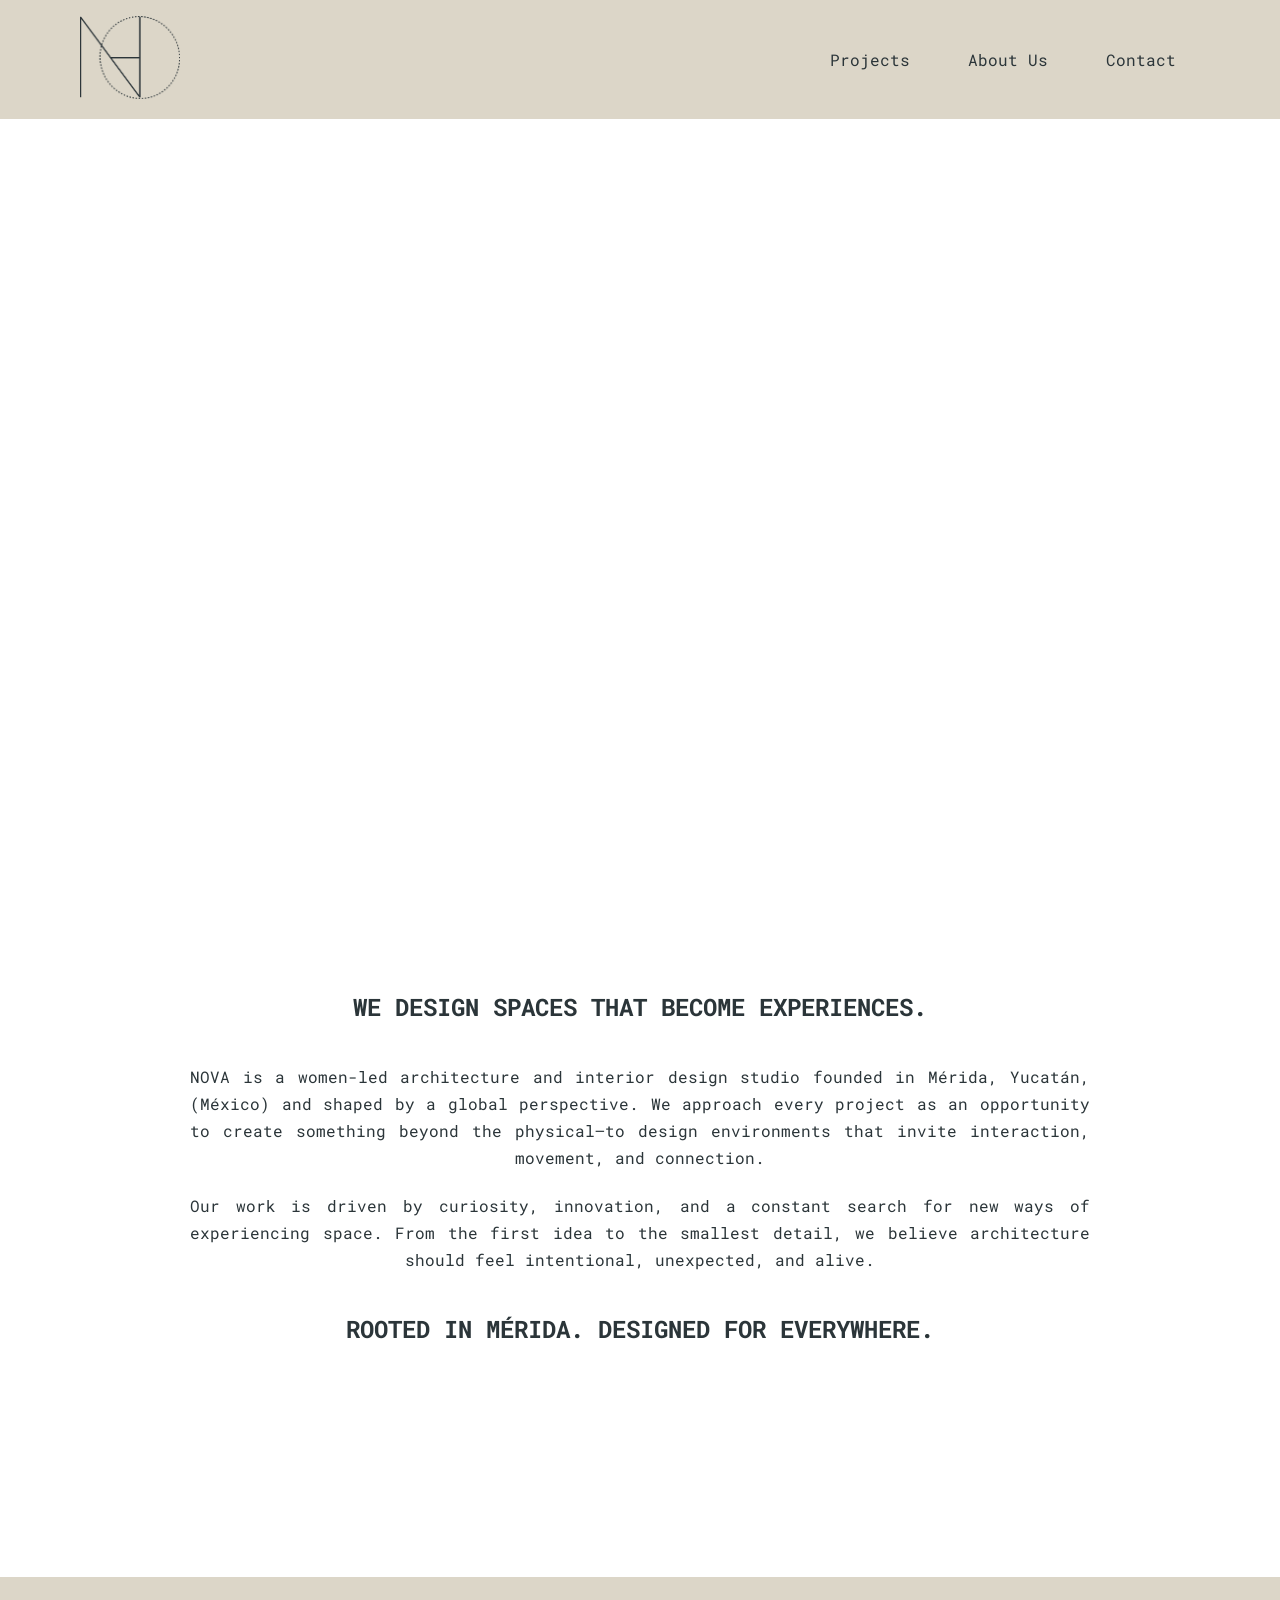
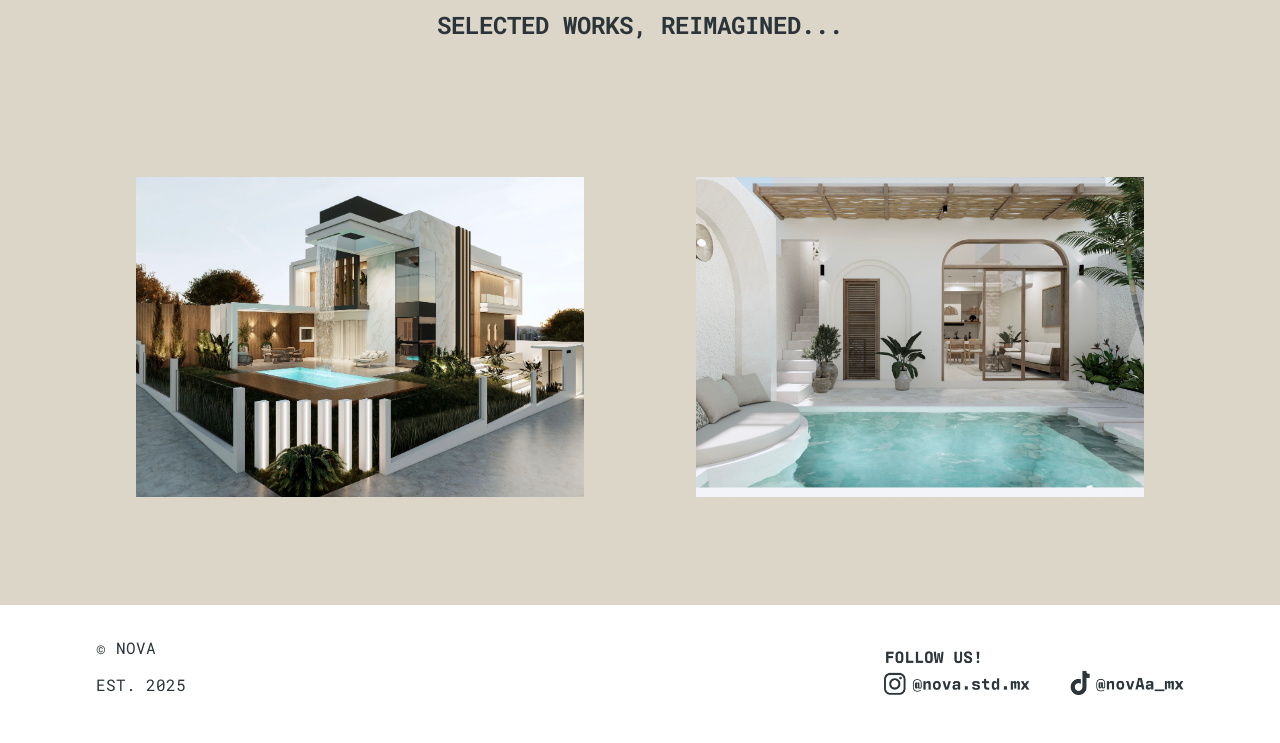
==== index.html @ b60c3815 "Rename Index.html to index.html" ====
<!DOCTYPE html>
<html>
  <head>
    <meta charset="UTF-8" />
     <meta name="viewport" content="width=device-width, initial-scale=1" />
    <title>NOVA|Home</title>
    <link rel="stylesheet" href="./css/style.css">
    <!-- GOOGLE FONT -->
    <link rel="preconnect" href="https://fonts.googleapis.com">
    <link rel="preconnect" href="https://fonts.gstatic.com" crossorigin>
    <link href="https://fonts.googleapis.com/css2?family=IBM+Plex+Mono:ital,wght@0,100;0,200;0,300;0,400;0,500;0,600;0,700;1,100;1,200;1,300;1,400;1,500;1,600;1,700&family=Kaushan+Script&family=Roboto+Mono:ital,wght@0,100..700;1,100..700&display=swap" rel="stylesheet">
   <!-- <script>
        function toggleShow() {
        var menu = document.getElementById('menu')
        menu.classList.toggle('show')
      }
    </script> -->
  </head>

  <body>
    <header>
        <div class="Isotype">
            <img src="./img/landing_page/Isotipo.png" alt="Isotype">
        </div>
        <!-- <span class="mobile-menu" onclick="toggleshow()">&#8801;</span> -->
        <nav>
            <ul class="menu">
                <li>
                    <a href="#">Projects</a>
                    <ul>
                        <li><a href="./Residential.html">Residential</a></li>
                        <li><a href="./Commercial.html">Commercial</a></li>
                        <li><a href="#">Interior Design</a></li>
                    </ul>
                </li>
                <li><a href="#">About Us</a></li>
                <li><a href="#">Contact</a></li>
            </ul>
        </nav>
    </header>

    <main>
        <section class="hero">
            <video loop width="2560" height="1440" autoplay muted>
                <source src="./img/landing_page/hero_video.MP4" type="video/mp4">
            </video>
        </section>

        <!-- DESIGN PHILOSOPHY SECTION -->
        <section class="DesignPhilosophy">
            <h2>WE DESIGN SPACES THAT BECOME EXPERIENCES.</h2>
            <p>
                NOVA is a women-led architecture and interior design studio
                founded in Mérida, Yucatán, (México) and shaped by a global
                perspective. We approach every project as an opportunity to
                create something beyond the physical—to design environments that
                invite interaction, movement, and connection.
            </p>
            <p>
                Our work is driven by curiosity, innovation, and a constant
                search for new ways of experiencing space. From the first idea to
                the smallest detail, we believe architecture should feel
                intentional, unexpected, and alive.
            </p>
            <h2>ROOTED IN MÉRIDA. DESIGNED FOR EVERYWHERE.</h2>
        </section>

         <!-- FEATURED PROJECTS SECTION -->
        <section class="TextFeaturedProjects">
            <h2> SELECTED WORKS, REIMAGINED... </h2>
        </section>
        <section class="FeaturedProjects">
            <div class="FProjects">
                <img src="./img/landing_page/Casa_Luna.jpg" alt="casa luna">
                 <article class="desc">
                    <h2>CASA LUNA</h2>
                    <p>A contemporary residence where light, water, and architecture
                        come together to create a refined living experience.</p>
                 </article>
            </div>

            <div class="FProjects">
                 <img src="./img/landing_page/Terraza_Brisa.jpg" alt="terraza brisa">
                  <article class="desc">
                    <h2>TERRAZA BRISA</h2>
                    <p>
                        Mediterranean-inspired retreat centered around
                        light,water, and natural textures.
                    </p>
                  </article>

            </div>
        </section>
    </main>

    <!-- FOOTER SECTION -->
    <footer>
        <div class="footer_info">
            &copy; NOVA
            <p>EST. 2025</p>
        </div>

        <div class="footer_socials">
            <img src="./img/landing_page/nova_socials.png" alt="nova_social_media">
        </div>
    </footer>
  </body>
---- css/style.css ----
* {
    box-sizing: border-box;
}

html, body {
    margin: 0;
    font-family: Roboto Mono;
    background-color: #fff;
}

img {
    width: 100%;
    height: auto;
}

header {
    display: flex;
    align-items: center;
    background-color: rgb(220, 214, 200);
    padding: 1rem 5rem;
    position: sticky;
    top: 0;
    z-index: 1000;
}

/* NAVIGATION HEADER */

nav {
   /* z-index: 100000; */
    margin-left: auto;
}

.Isotype {
    width: 100px;
}

nav ul {
    list-style: none;
    margin: 0;
    margin-left: auto;
    padding: 0;
    background-color: transparent;
}

nav li {
    display: inline-block;
    position: relative;
}

nav a {
    display: block;
    padding: 1rem 1.5rem;
    color: rgb(43, 53, 57);
    text-decoration: none;
    transition: background-color 0.5s ease;
}

nav a:hover {
    background-color: rgba(255, 255, 255, 0.758);
    border-radius: 6px;
}

/* SUBLINKS */
nav ul li ul {
    display: none; 
    position: absolute;
    top:100%;
    left: 0;
    width: 14rem;
    background-color: rgb(220, 214, 200);
    z-index: 1;
}

nav li:hover > ul, nav li:focus-within > ul {
    display: block;
    border-radius: 6px;
}

nav li li {
    display: block;
}

nav li li a {
    padding: 0.75rem 1.5rem;
    font-size: 0.95rem;
}

/* HERO VIDEO */

.hero video {
    display:block;
    width: 100%;
    height: auto;
}

/* DESIGN PHILOSOPHY */

.DesignPhilosophy {
    text-align: center;
    background-color: #fff;
    padding: 12rem 7rem;
    color: rgb(43, 53, 57);
}

.DesignPhilosophy h2 {
    line-height: 3;
}

.DesignPhilosophy p {
    max-width: 900px;
    text-align: justify;
    text-align-last: center;
    /* text-align-last to make text besides justified, centered */
    margin: 0 auto 1.25rem;
    line-height: 1.7;
}

/* FEATURED PROJECTS SECTION */

.TextFeaturedProjects {
    background-color: rgb(220, 214, 200);
    padding: 2rem;
}
.TextFeaturedProjects h2 {
    text-align: center;
    color: rgb(43, 53, 57);
    margin: 0;
}

.FeaturedProjects {
    width: 100%;
    background-color: rgb(220, 214, 200);
    padding: 5rem;
    display: flex;
    flex-direction: row;
    flex-wrap: wrap;
    justify-content: space-between;
}

.FProjects {
    flex: 0 0 40%;
    margin: 1.5rem auto;
    position: relative;
    overflow: hidden;
}

.desc {
    position: absolute;
    top: 0;
    bottom: 0;
    left: 0;
    right: 0;
    display: flex;
    flex-direction: column;
    justify-content: center;
    align-items: center;
    opacity: 0;
    transition: all 1s ease;
    background-color: rgba(225, 225, 225, 0.8);
}

.desc h2 {
    margin: 0;
}

.FProjects:hover .desc {
    opacity: 1;
}

.FProjects img {
    transform: scale(1);
    transition: all 1s ease;
}

.FProjects .desc h2,
.FProjects .desc p {
    color: rgb(43, 53, 57);
    margin: 0 auto 1rem;
    max-width: 400px;
    text-align: center;
    opacity: 1;
    transform: scale(1);
}

/* FOOTER SECTION */

footer {
    display: flex;
    justify-content: space-between;
    align-items: center;
    background-color: #fff;
    padding: 2rem 6rem;
}

.footer_info {
    color: rgb(43, 53, 57);
}
.footer_socials {
    width: 300px;
}

/* PROJECTS SECTIONS */

main.container {
    background: url('../img/residential/fondoprojects.jpg');
    min-height: 100vh;
    display: flow-root;
    background-size: cover;
    background-position: center;
    background-repeat: no-repeat;
}

.ProjectsIntroduction {
    text-align: center;
    background-color: transparent;
    padding: 10rem 7rem 5rem;
    color: rgb(43, 53, 57);
}

.ResidentialProjects {
    width: 100%;
    background-color: transparent;
    padding: 4rem;
    display: flex;
    flex-direction: row;
    flex-wrap: wrap;
    justify-content: space-between;
}

.ProjectsPhotos {
    flex: 0 0 40%;
    margin: 1.5rem auto;
    position: relative;
    overflow: hidden;
}

.ProjectsPhotos:hover .desc {
    opacity: 1;
}

.ProjectsPhotos img {
    transform: scale(1);
    transition: all 1s ease;
}

.ProjectsPhotos .desc h2,
.ProjectsPhotos .desc p {
    color: rgb(43, 53, 57);
    margin: 0 auto 1rem;
    max-width: 400px;
    text-align: center;
    opacity: 1;
    transform: scale(1);
}

/* ABOUT US SECTION */

/* MEDIA QUERIES SECTION */

@media screen and (max-width: 768px) { 

     body {
        background-color: #fff;
    }

    header {
        flex-direction: column;
        align-items: center;
        padding: 1rem;
    }

    nav {
        margin: 0;
        width: 100%;
    }

    nav ul {
        display: flex;
        flex-wrap: wrap;
        justify-content: center;
    }

    nav a {
        padding: 0.75rem;
    }

    .hero {
        height: 50vh;
        overflow: hidden;
    }
   /* to make hero video adjust/resize on phone screen */
    .hero video {
        display: block;
        width: 100%;
        height: 100%;
        object-fit: cover;
        object-position: center;
    }

    .DesignPhilosophy h2 {
        line-height: 1.5;
    }

    .DesignPhilosophy {
        padding: 8rem 2.2rem;
    }

    .FeaturedProjects {
        padding: 2rem 1rem;
    }

    .FProjects {
        flex-basis: 100%;
        margin: 1rem 0;
    }

    .ProjectsPhotos {
        flex-basis: 100%;
        margin: 1rem 0;
    }

    .ProjectsPhotos .desc,
    .FProjects .desc {
        position: static;
        opacity: 1;
        background-color: transparent;
        padding: 1rem;
        transition: none;
    }

    footer {
        flex-direction: row;
        gap: 1rem;
        padding: 2rem;
        align-items: center;
        justify-content: space-between;
    }

    .footer_info {
        text-align: left;
        font-size: 0.75rem;
    }

    .footer_socials {
        width: auto;
        max-width: 60%;
        text-align: right;
    }

}
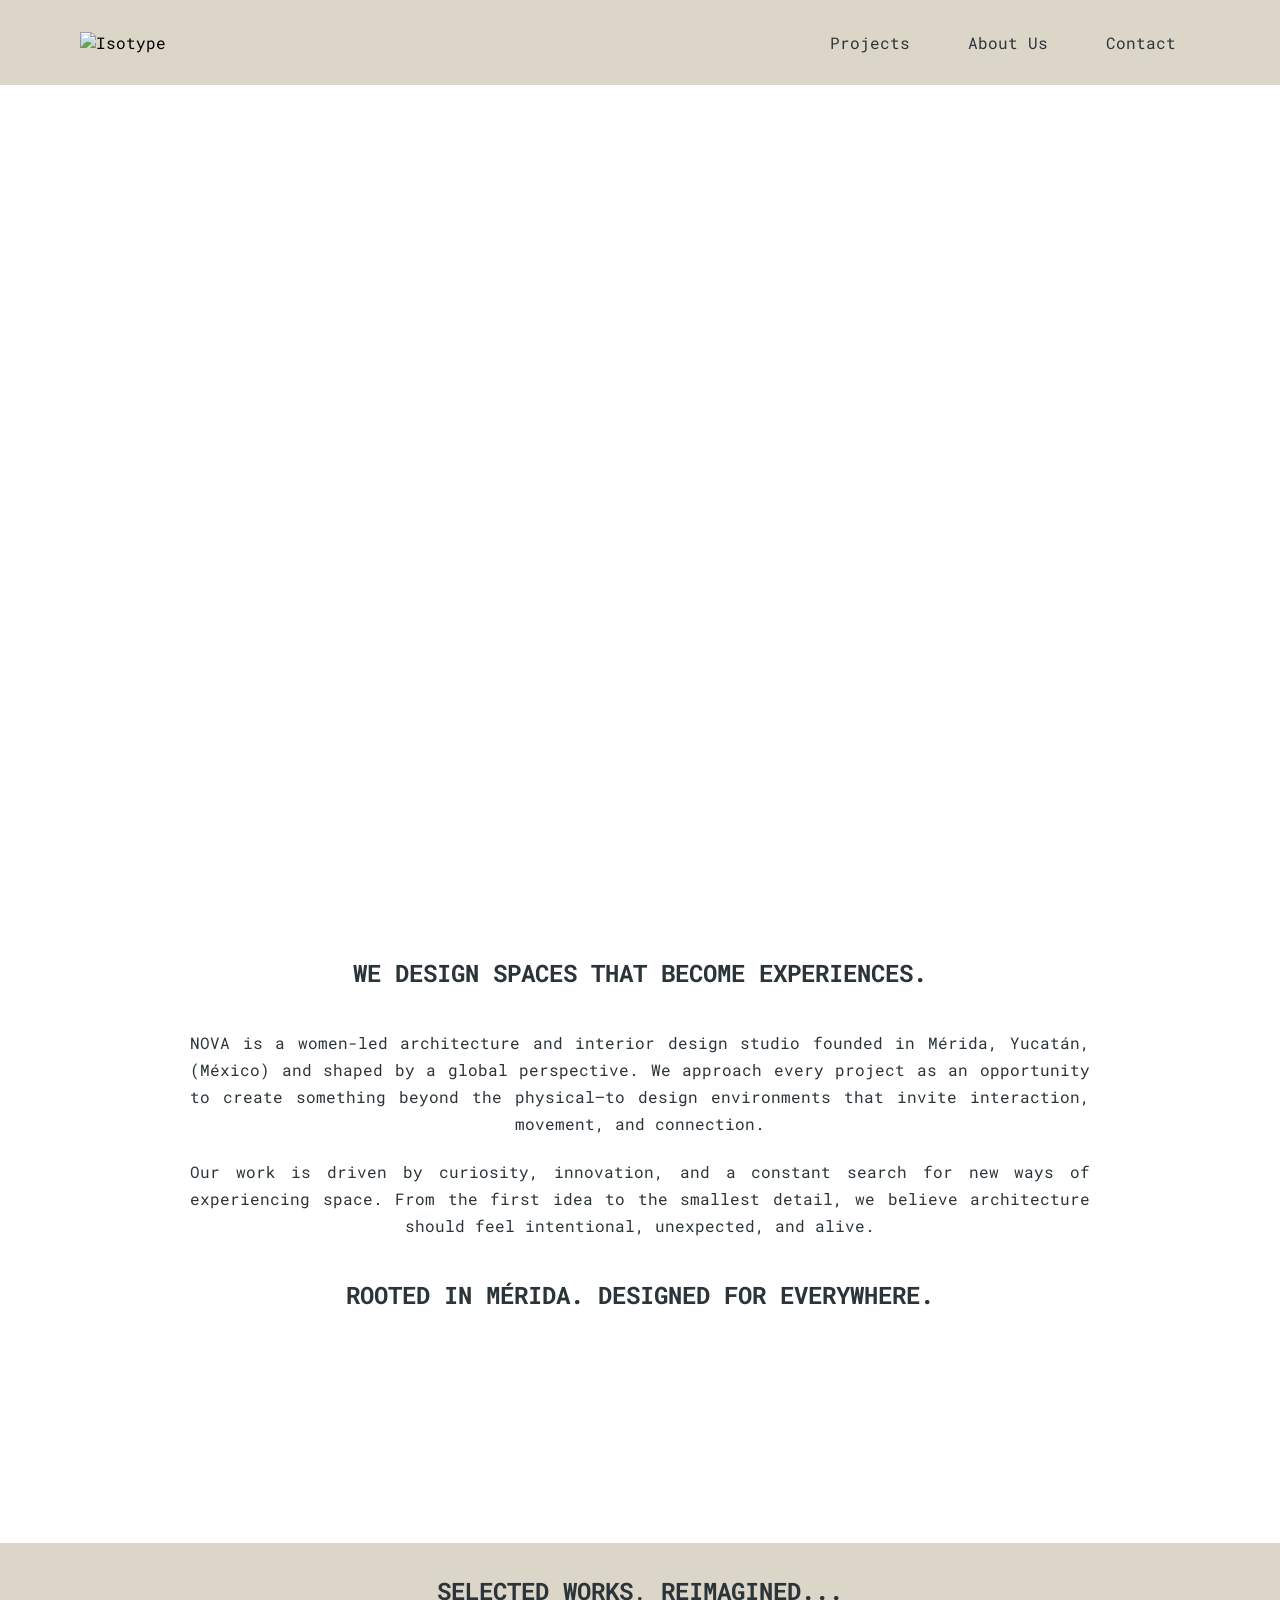
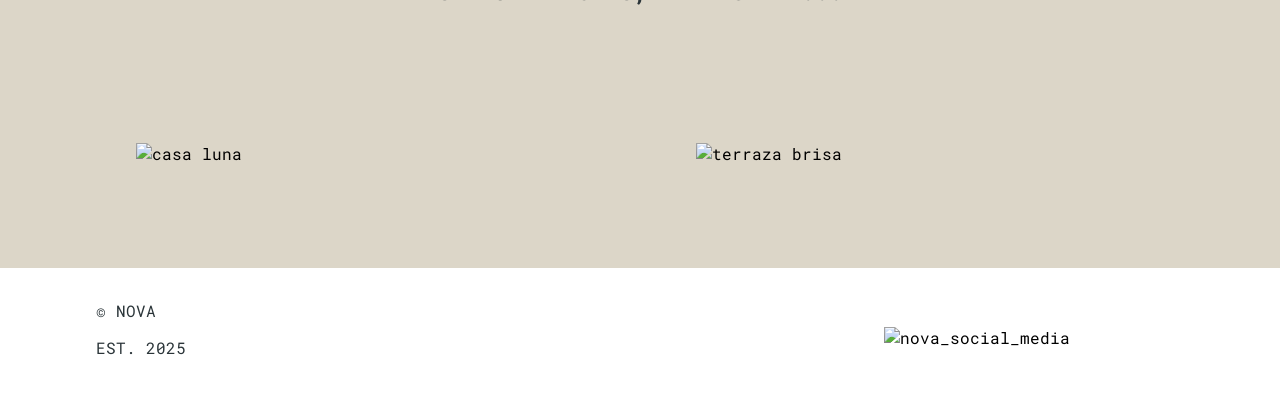
==== commit a75d2072: "add changes" ====
--- a/index.html
+++ b/index.html
@@ -9,32 +9,31 @@
     <link rel="preconnect" href="https://fonts.googleapis.com">
     <link rel="preconnect" href="https://fonts.gstatic.com" crossorigin>
     <link href="https://fonts.googleapis.com/css2?family=IBM+Plex+Mono:ital,wght@0,100;0,200;0,300;0,400;0,500;0,600;0,700;1,100;1,200;1,300;1,400;1,500;1,600;1,700&family=Kaushan+Script&family=Roboto+Mono:ital,wght@0,100..700;1,100..700&display=swap" rel="stylesheet">
-   <!-- <script>
-        function toggleShow() {
-        var menu = document.getElementById('menu')
-        menu.classList.toggle('show')
-      }
-    </script> -->
+   
   </head>
 
   <body>
     <header>
         <div class="Isotype">
-            <img src="./img/landing_page/Isotipo.png" alt="Isotype">
+            <img src="./img/index/Isotipo.png" alt="Isotype">
         </div>
+         <button class="menu-toggle" aria-label="Open navigation menu"
+                aria-expanded="false" aria-controls="site-menu">
+            ☰
+        </button>
         <!-- <span class="mobile-menu" onclick="toggleshow()">&#8801;</span> -->
-        <nav>
+        <nav id="site-menu">
             <ul class="menu">
                 <li>
                     <a href="#">Projects</a>
                     <ul>
                         <li><a href="./Residential.html">Residential</a></li>
                         <li><a href="./Commercial.html">Commercial</a></li>
-                        <li><a href="#">Interior Design</a></li>
+                        <li><a href="./InteriorDesign.html">Interior Design</a></li>
                     </ul>
                 </li>
-                <li><a href="#">About Us</a></li>
-                <li><a href="#">Contact</a></li>
+                <li><a href="./AboutUs.html">About Us</a></li>
+                <li><a href="./Contact.html">Contact</a></li>
             </ul>
         </nav>
     </header>
@@ -42,7 +41,7 @@
     <main>
         <section class="hero">
             <video loop width="2560" height="1440" autoplay muted>
-                <source src="./img/landing_page/hero_video.MP4" type="video/mp4">
+                <source src="./img/index/Heroo_video.mp4" type="video/mp4">
             </video>
         </section>
 
@@ -71,7 +70,7 @@
         </section>
         <section class="FeaturedProjects">
             <div class="FProjects">
-                <img src="./img/landing_page/Casa_Luna.jpg" alt="casa luna">
+                <img src="./img/index/Casa_Luna.jpg" alt="casa luna">
                  <article class="desc">
                     <h2>CASA LUNA</h2>
                     <p>A contemporary residence where light, water, and architecture
@@ -80,7 +79,7 @@
             </div>
 
             <div class="FProjects">
-                 <img src="./img/landing_page/Terraza_Brisa.jpg" alt="terraza brisa">
+                 <img src="./img/index/Terraza_Brisa.jpg" alt="terraza brisa">
                   <article class="desc">
                     <h2>TERRAZA BRISA</h2>
                     <p>
@@ -101,7 +100,23 @@
         </div>
 
         <div class="footer_socials">
-            <img src="./img/landing_page/nova_socials.png" alt="nova_social_media">
+            <img src="./img/index/nova_socials.png" alt="nova_social_media">
         </div>
     </footer>
+
+    <!-- <script>
+        function toggleShow() {
+        var menu = document.getElementById('menu')
+        menu.classList.toggle('show')
+      }
+    </script> -->
+    <script>
+    const menuButton = document.querySelector(".menu-toggle");
+    const siteMenu = document.querySelector("#site-menu");
+
+    menuButton.addEventListener("click", () => {
+        const isOpen = siteMenu.classList.toggle("is-open");
+        menuButton.setAttribute("aria-expanded", isOpen);
+    });
+    </script>
   </body>
--- a/css/style.css
+++ b/css/style.css
@@ -29,6 +29,10 @@
 nav {
    /* z-index: 100000; */
     margin-left: auto;
+}
+
+.menu-toggle {
+    display: none;
 }
 
 .Isotype {
@@ -255,6 +259,122 @@
 }
 
 /* ABOUT US SECTION */
+.AboutUsDesc {
+    text-align: center;
+    background-color: #fff;
+    padding: 10rem 7rem;
+    color: rgb(43, 53, 57);
+}
+
+.AboutUsDesc p {
+    max-width: 900px;
+    text-align: justify;
+    text-align-last: center;
+    /* text-align-last to make text besides justified, centered */
+    margin: 0 auto 1.25rem;
+    line-height: 1.7;
+}
+
+.womenworking {
+    width: 100%;
+    background-color: fff;
+    display: flex;
+    flex-direction: row;
+    flex-wrap: wrap;
+    padding-bottom: 8rem;
+    justify-content: space-between;
+}
+
+.aboutusdesc {
+    text-align: center;
+    background-color: rgb(220, 214, 200);
+    padding: 12rem 7rem;
+    color: rgb(43, 53, 57);
+}
+
+.aboutusdesc p {
+    max-width: 900px;
+    text-align: justify;
+    text-align-last: center;
+    /* text-align-last to make text besides justified, centered */
+    margin: 0 auto 1.25rem;
+    line-height: 1.7;
+}
+
+/* CONTACT SECTION */
+.contactform {
+  width: 50%;
+  margin: 10rem auto 0;
+  border-radius: 1rem;
+  padding: 2rem;
+  background-color: rgb(220, 214, 200);
+  color: rgb(43, 53, 57);
+  text-align: center;
+}
+
+.row {
+  display: flex;
+  flex-direction: row;
+  flex-wrap: wrap;
+  justify-content: center;
+  align-items: center;
+  gap: 1rem;
+}
+
+.label {
+  font-size: 1.5rem;
+}
+
+.input {
+  padding: 0.5rem;
+  border-radius: 0.25rem;
+  border: 1px solid var(--c-text);
+  margin-right: 0;
+}
+
+.tellusproject {
+  display: flex;
+  flex-direction: column;
+  margin-top: 2rem;
+  font-size: 2rem;
+}
+
+.message {
+  height: 16rem;
+  border-radius: 0.25rem;
+  padding: 1rem;
+}
+
+.button {
+  display: flex;
+  flex-direction: row-reverse;
+  margin-top: 2rem;
+}
+
+.btn {
+  width: 100%;
+  border-radius: 0.5rem;
+  padding: 1rem;
+  background-color: #fff;
+  color: rgb(43, 53, 57);
+  border: 1px solid var(--c-text);
+}
+
+.btn:hover {
+  background-color: rgb(162, 123, 90);
+}
+
+.businesscard {
+    width: 100%;
+    background-color: transparent;
+    padding-top: 8rem;
+    padding-bottom: 8rem;
+    display: flex;
+    flex-direction: row;
+    flex-wrap: wrap;
+    justify-content: space-between;
+}
+
 
 /* MEDIA QUERIES SECTION */
 
@@ -265,15 +385,42 @@
     }
 
     header {
+        flex-direction: row;
+        flex-wrap: wrap;
+        align-items: center;
+        padding: 1rem;
+    }
+
+     .menu-toggle {
+        display: block;
+        margin-left: auto;
+        padding: 0.5rem;
+        border: 0;
+        background: transparent;
+        font-size: 2rem;
+        cursor: pointer;
+    }
+
+    nav {
+        display: none;
+        width: 100%;
+        margin-left: 0;
+    }
+
+    nav.is-open {
+        display: block;
+    }
+
+    nav > ul {
+        display: flex;
         flex-direction: column;
         align-items: center;
-        padding: 1rem;
-    }
-
-    nav {
+    }
+
+    /* nav {
         margin: 0;
         width: 100%;
-    }
+    } 
 
     nav ul {
         display: flex;
@@ -283,7 +430,7 @@
 
     nav a {
         padding: 0.75rem;
-    }
+    } */
 
     .hero {
         height: 50vh;
@@ -329,6 +476,59 @@
         transition: none;
     }
 
+    .AboutUsDesc,
+    .aboutusdesc {
+        padding: 8rem 2.2rem;
+    }
+
+    .AboutUsDesc p,
+    .aboutusdesc p {
+        text-align: justify;
+        text-align-last: center;
+        line-height: 1.5;
+        margin-bottom: 2rem;
+    }
+
+    .contactform {
+        width: calc(100% - 2rem);
+        margin: 3rem auto 0;
+        padding: 1.5rem 1rem;
+    }
+
+    .contactform h1 {
+        font-size: 1.35rem;
+        line-height: 1.4;
+    }
+
+    .row {
+        display: grid;
+        grid-template-columns: 1fr;
+        gap: 1rem;
+        text-align: left;
+    }
+
+    .row .label {
+        font-size: 1rem;
+    }
+
+    .row .input {
+        width: 100%;
+        min-width: 0;
+    }
+
+    .tellusproject {
+        font-size: 1.25 rem;
+    }
+
+    .tellusproject .label {
+        font-size: 1.25 rem;
+    }
+
+    .message {
+        width: 100%
+    }
+
+
     footer {
         flex-direction: row;
         gap: 1rem;
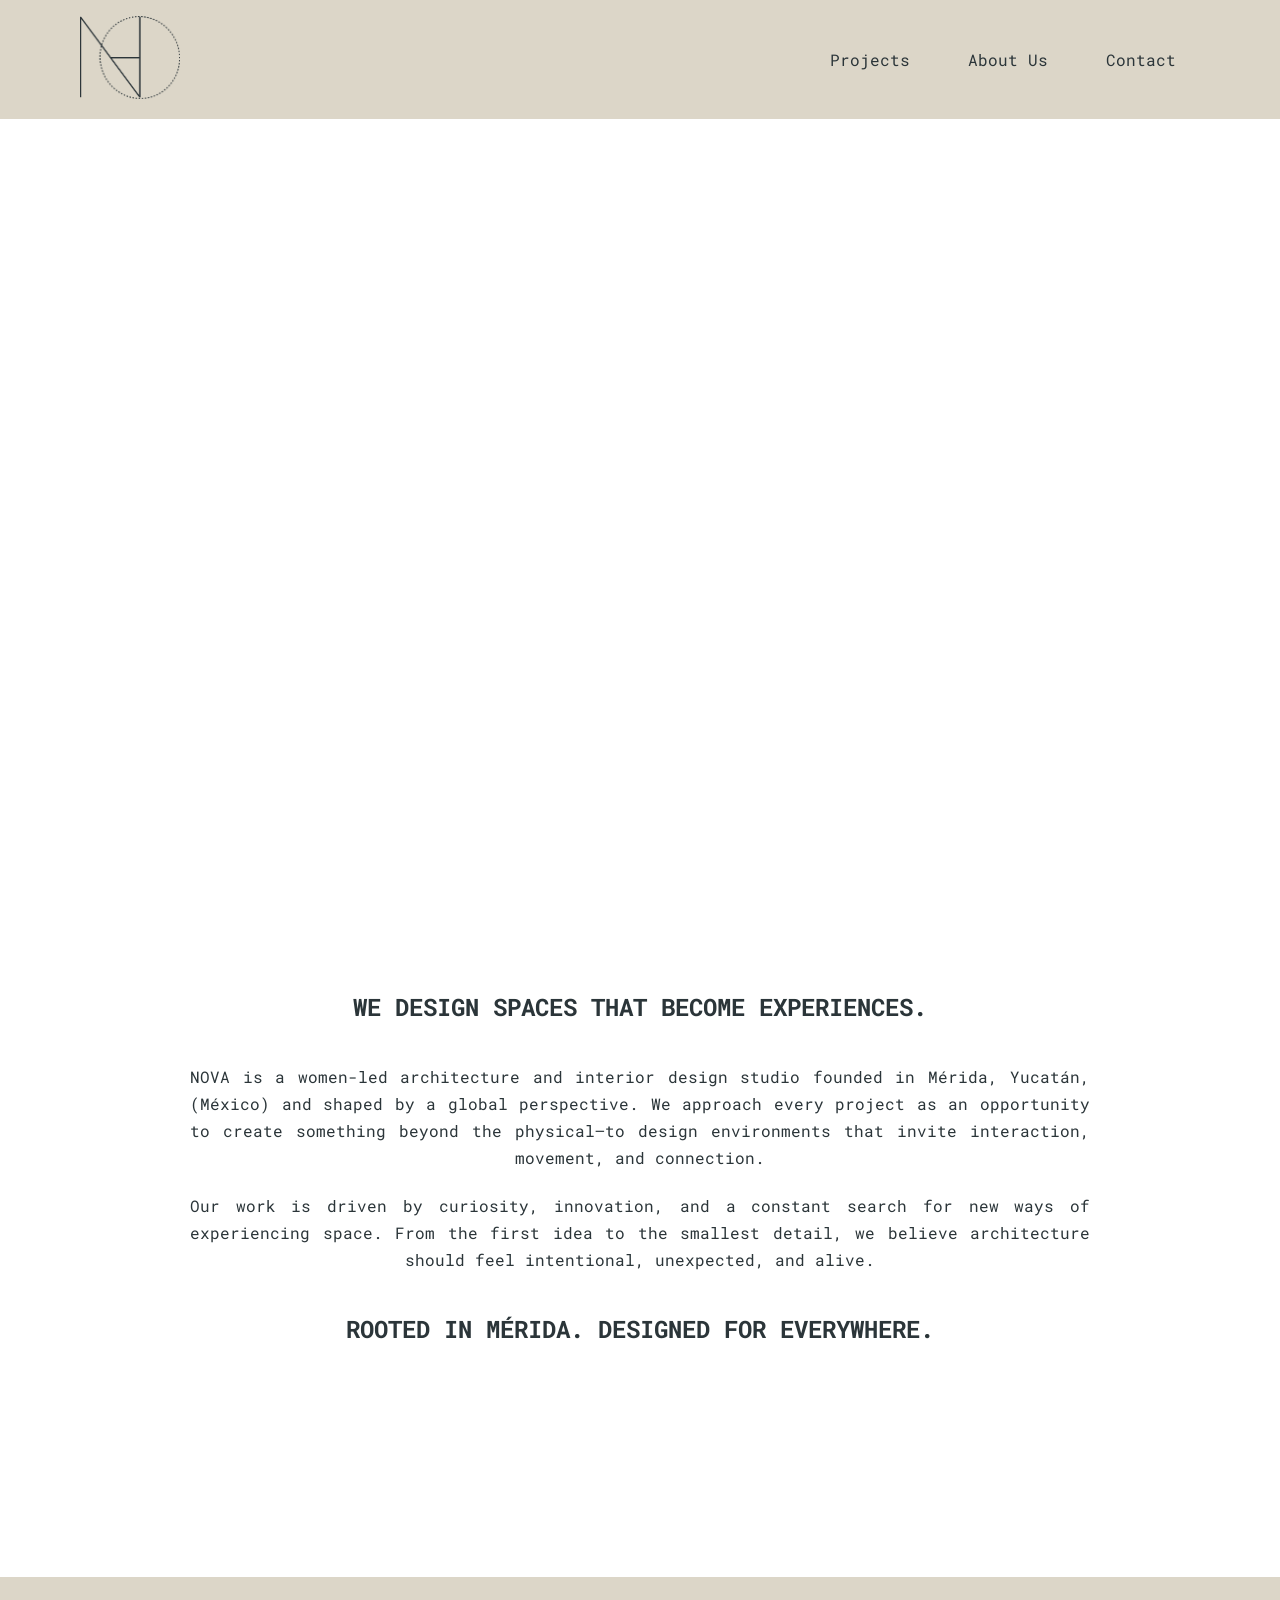
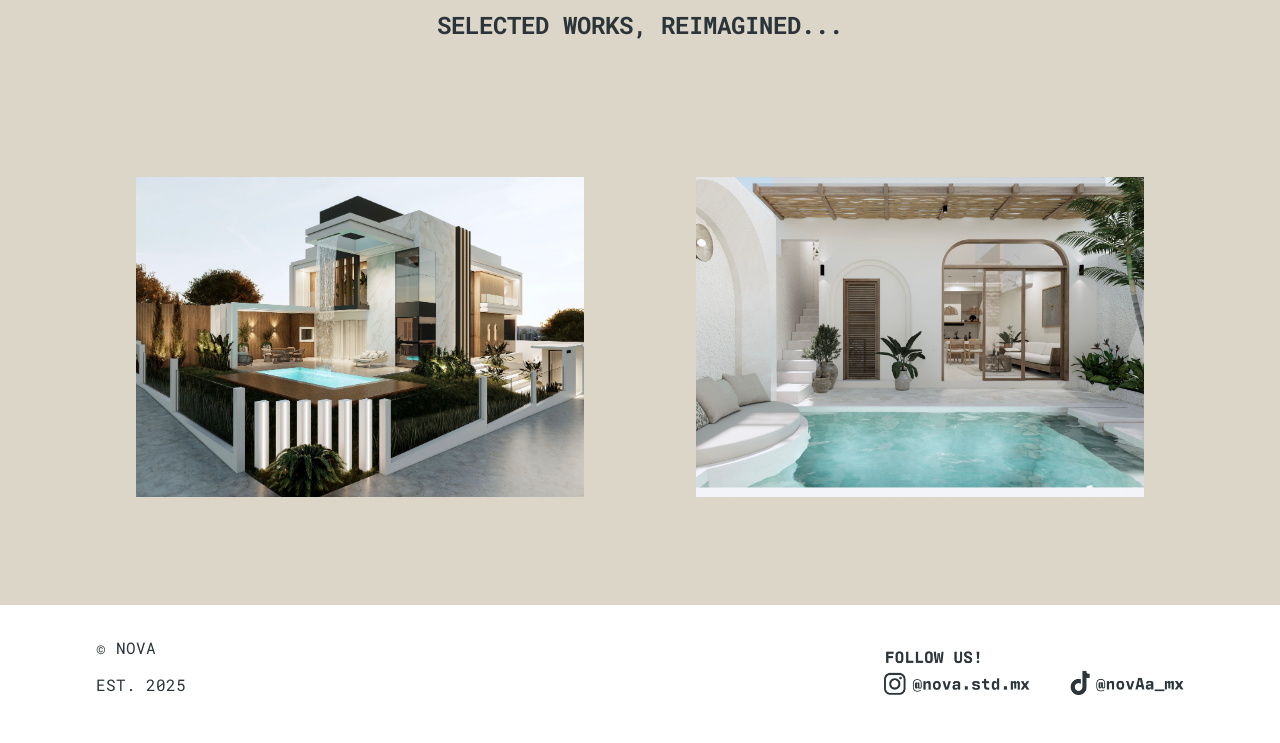
==== commit 2de1fc83: "add MidTerm_Nova" ====
--- a/index.html
+++ b/index.html
@@ -15,7 +15,7 @@
   <body>
     <header>
         <div class="Isotype">
-            <img src="./img/index/Isotipo.png" alt="Isotype">
+            <img src="./img/Index/Isotipo.png" alt="Isotype">
         </div>
          <button class="menu-toggle" aria-label="Open navigation menu"
                 aria-expanded="false" aria-controls="site-menu">
@@ -41,7 +41,7 @@
     <main>
         <section class="hero">
             <video loop width="2560" height="1440" autoplay muted>
-                <source src="./img/index/Heroo_video.mp4" type="video/mp4">
+                <source src="./img/Index/Heroo_video.mp4" type="video/mp4">
             </video>
         </section>
 
@@ -70,7 +70,7 @@
         </section>
         <section class="FeaturedProjects">
             <div class="FProjects">
-                <img src="./img/index/Casa_Luna.jpg" alt="casa luna">
+                <img src="./img/Index/Casa_Luna.jpg" alt="casa luna">
                  <article class="desc">
                     <h2>CASA LUNA</h2>
                     <p>A contemporary residence where light, water, and architecture
@@ -79,7 +79,7 @@
             </div>
 
             <div class="FProjects">
-                 <img src="./img/index/Terraza_Brisa.jpg" alt="terraza brisa">
+                 <img src="./img/Index/Terraza_Brisa.jpg" alt="terraza brisa">
                   <article class="desc">
                     <h2>TERRAZA BRISA</h2>
                     <p>
@@ -100,7 +100,7 @@
         </div>
 
         <div class="footer_socials">
-            <img src="./img/index/nova_socials.png" alt="nova_social_media">
+            <img src="./img/Index/nova_socials.png" alt="nova_social_media">
         </div>
     </footer>
 
